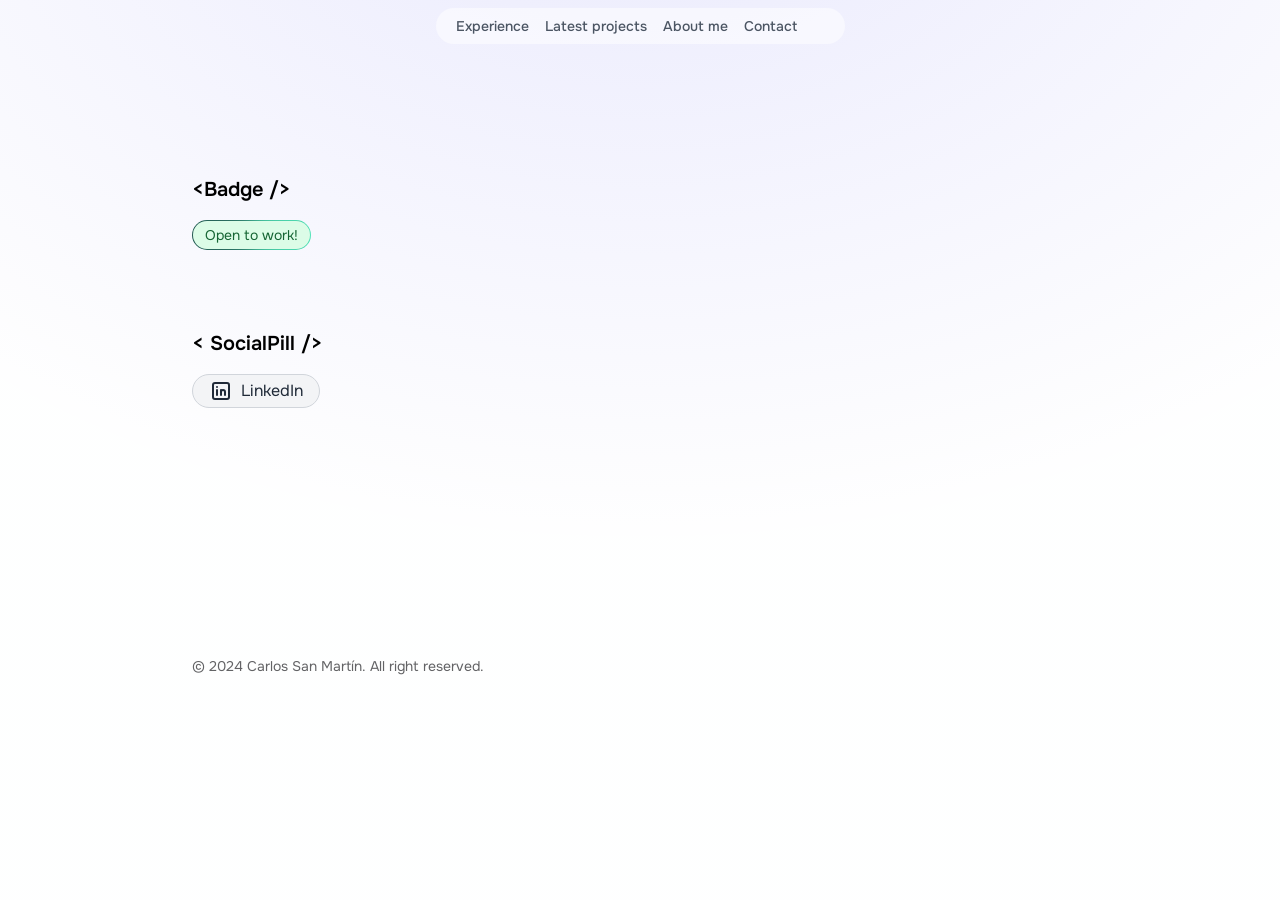
==== components/index.html @ a79320c5 "Add files via upload" ====
<!DOCTYPE html><html lang="es"> <head><meta charset="UTF-8"><meta name="description" content="El catálogo de componentes de nuestro porfolio"><meta name="viewport" content="width=device-width"><link rel="icon" type="image/svg+xml" href="/favicon.svg"><meta name="generator" content="Astro v4.4.5"><title>Design System porfolio.dev</title><meta name="astro-view-transitions-enabled" content="true"><meta name="astro-view-transitions-fallback" content="animate"><link rel="stylesheet" href="/_astro/components.Bt1zYkeA.css" /><script type="module" src="/_astro/hoisted.CfD_V-On.js"></script></head> <body class="relative text-black dark:text-white"> <div class="absolute top-0 bottom-0 z-[-2] min-h-screen w-full bg-gray-50 dark:bg-gray-950
      bg-[radial-gradient(ellipse_80%_80%_at_50%_-20%,rgba(217,216,255,0.5),rgba(255,255,255,0.9))]
      dark:bg-[radial-gradient(ellipse_80%_80%_at_50%_-20%,rgba(120,119,198,0.3),rgba(255,255,255,0))]"></div> <header class="fixed top-0 z-10 flex items-center justify-center w-full mx-auto mt-2" data-astro-cid-3ef6ksr2> <nav class="flex px-3 text-sm font-medium rounded-full text-gray-600 dark:text-gray-200 justify-center items-center" data-astro-cid-3ef6ksr2> <a class="relative block px-2 py-2 transition hover:text-blue-500 dark:hover:text-blue-500" aria-label="experience" href="/#experience" data-astro-cid-3ef6ksr2> Experience </a><a class="relative block px-2 py-2 transition hover:text-blue-500 dark:hover:text-blue-500" aria-label="Latest projects" href="/#projects" data-astro-cid-3ef6ksr2> Latest projects </a><a class="relative block px-2 py-2 transition hover:text-blue-500 dark:hover:text-blue-500" aria-label="About me" href="/#about-me" data-astro-cid-3ef6ksr2> About me </a><a class="relative block px-2 py-2 transition hover:text-blue-500 dark:hover:text-blue-500" aria-label="contact" href="mailto:sanmartineme@gmail.com" data-astro-cid-3ef6ksr2> Contact </a> <div class="relative ml-1 mr-1" data-astro-cid-x3pjskd3> <button id="theme-toggle-btn" class="appearance-none border-none flex hover:scale-125 transition" data-astro-cid-x3pjskd3 data-astro-transition-persist="astro-ko5uysgj-1"> <span class="sr-only" data-astro-cid-x3pjskd3>Choose the visual pattern</span> <svg id="light" class="theme-toggle-icon size-5 transition-all" data-astro-cid-x3pjskd3 width="24" height="24" viewBox="0 0 24 24" stroke-width="2" stroke="currentColor" fill="none" stroke-linecap="round" stroke-linejoin="round"> <path stroke="none" d="M0 0h24v24H0z" fill="none"></path> <path d="M12 12m-4 0a4 4 0 1 0 8 0a4 4 0 1 0 -8 0"></path> <path d="M3 12h1m8 -9v1m8 8h1m-9 8v1m-6.4 -15.4l.7 .7m12.1 -.7l-.7 .7m0 11.4l.7 .7m-12.1 -.7l-.7 .7"></path> </svg> <svg id="dark" class="theme-toggle-icon absolute size-5 transition-all" data-astro-cid-x3pjskd3 width="24" height="24" viewBox="0 0 24 24" stroke-width="2" stroke="currentColor" fill="none" stroke-linecap="round" stroke-linejoin="round"> <path stroke="none" d="M0 0h24v24H0z" fill="none"></path> <path d="M12 3c.132 0 .263 0 .393 0a7.5 7.5 0 0 0 7.92 12.446a9 9 0 1 1 -8.313 -12.454z"></path> </svg> </button> <div id="themes-menu" class="absolute hidden scale-80 top-8 right-0 text-sm p-1 min-w-[8rem] rounded-md border border-gray-100 bg-white/90 dark:bg-gray-900/90 dark:border-gray-500/20 shadow-[0_3px_10px_rgb(0,0,0,0.2)] backdrop-blur-md" data-astro-cid-x3pjskd3 data-astro-transition-persist="astro-fyqz2s63-2"> <ul data-astro-cid-x3pjskd3> <li class="themes-menu-option px-2 py-1.5 cursor-default hover:bg-neutral-400/40 dark:hover:bg-gray-500/50 rounded-sm" data-astro-cid-x3pjskd3> Light </li><li class="themes-menu-option px-2 py-1.5 cursor-default hover:bg-neutral-400/40 dark:hover:bg-gray-500/50 rounded-sm" data-astro-cid-x3pjskd3> Dark </li> </ul> </div> </div>  <script>
  let remove = null
  const matchMedia = window.matchMedia("(prefers-color-scheme: dark)")
  const themesMenu = document.getElementById("themes-menu")

  const getThemePreference = () => {
    if (typeof localStorage !== "undefined") {
      return localStorage.getItem("theme") ?? "system"
    }

    return window.matchMedia("(prefers-color-scheme: dark)").matches
      ? "dark"
      : "light"
  }

  const updateIcon = (themePreference) => {
    document.querySelectorAll(".theme-toggle-icon").forEach((element) => {
      element.style.scale = element.id === themePreference ? "1" : "0"
    })
  }

  const updateTheme = () => {
    if (remove != null) {
      remove()
    }
    matchMedia.addEventListener("change", updateTheme)
    remove = () => {
      matchMedia.removeEventListener("change", updateTheme)
    }

    const themePreference = getThemePreference()
    const isDark =
      themePreference === "dark" ||
      (themePreference === "system" && matchMedia.matches)

    updateIcon(themePreference)
    document.documentElement.classList[isDark ? "add" : "remove"]("dark")
  }

  updateTheme()

  document.addEventListener("click", () => themesMenu.classList.remove("open"))

  document.getElementById("theme-toggle-btn").addEventListener("click", (e) => {
    e.stopPropagation()
    const isClosed = !themesMenu.classList.contains("open")
    themesMenu.classList[isClosed ? "add" : "remove"]("open")
  })

  document.querySelectorAll(".themes-menu-option").forEach((element) => {
    element.addEventListener("click", (e) => {
      localStorage.setItem("theme", e.target.innerText.toLowerCase().trim())
      updateTheme()
    })
  })

  document.addEventListener('astro:after-swap', () => {
    updateTheme();
    window.scrollTo({ left: 0, top: 0, behavior: 'instant' });
  })
</script> </nav> </header>    <section class="section py-44 pb-32 flex flex-col gap-y-10 scroll-m-20 w-full mx-auto container lg:max-w-4xl md:max-w-2xl">  <article class="mb-10"> <h1 class="mb-4 text-xl font-semibold">&lt;Badge /&gt;</h1> <div class="flex items-center "> <span class="relative inline-flex overflow-hidden rounded-full p-[1px]"> <span class="absolute inset-[-1000%] animate-[spin_2s_linear_infinite] bg-[conic-gradient(from_90deg_at_50%_50%,#51E4B8_0%,#21554E_50%,#51E4B8_100%)]"></span> <div class="inline-flex items-center justify-center w-full px-3 py-1 text-sm text-green-800 bg-green-100 rounded-full cursor-pointer dark:bg-gray-800 dark:text-white/80 backdrop-blur-3xl whitespace-nowrap"> Open to work! </div> </span> </div> </article> <article class="mb-10"> <h1 class="mb-4 text-xl font-semibold">&lt SocialPill /&gt;</h1> <div class="flex"> <a href="https://www.linkedin.com/in/sanmartineme/" target="_blank" rel="noopener noreferrer" role="link" class="inline-flex items-center justify-center gap-2 px-4 py-1 text-gray-800 transition bg-gray-100 border border-gray-300 rounded-full dark:bg-gray-800 dark:border-gray-600 dark:text-white focus-visible:ring-yellow-500/80 text-md hover:bg-gray-900 hover:border-gray-700 hover:text-white dark:hover:bg-gray-100 dark:hover:border-gray-300 dark:hover:text-black group max-w-fit focus:outline-none focus-visible:outline-none focus-visible:ring focus-visible:ring-white focus-visible:ring-offset-2 active:bg-black">  <svg class="size-4 md:size-6" xmlns="http://www.w3.org/2000/svg" class="icon icon-tabler icon-tabler-brand-linkedin" width="24" height="24" viewBox="0 0 24 24" stroke-width="2" stroke="currentColor" fill="none" stroke-linecap="round" stroke-linejoin="round"><path stroke="none" d="M0 0h24v24H0z" fill="none"></path><path d="M4 4m0 2a2 2 0 0 1 2 -2h12a2 2 0 0 1 2 2v12a2 2 0 0 1 -2 2h-12a2 2 0 0 1 -2 -2z"></path><path d="M8 11l0 5"></path><path d="M8 8l0 .01"></path><path d="M12 16l0 -5"></path><path d="M16 16v-3a2 2 0 0 0 -4 0"></path></svg>
LinkedIn
 </a> </div> </article>  </section>  <footer class="opacity-80 m-4 min-[375px]:pl-4 md:pl-0 mt-16 w-full mx-auto container lg:max-w-4xl md:max-w-2xl mb-10 flex justify-center"> <div class="rounded-lg w-full max-w-screen-xl mx-auto md:flex md:items-center md:justify-between py-4"> <span class="text-sm sm:text-center text-zinc-800/90 dark:text-zinc-200/90">© 2024 <a href="#" class="hover:underline">Carlos San Martín</a>. All right reserved.
</span> </div> </footer>  </body> </html>
---- _astro/components.Bt1zYkeA.css ----
*,:before,:after{box-sizing:border-box;border-width:0;border-style:solid;border-color:#e5e7eb}:before,:after{--tw-content: ""}html,:host{line-height:1.5;-webkit-text-size-adjust:100%;-moz-tab-size:4;-o-tab-size:4;tab-size:4;font-family:ui-sans-serif,system-ui,sans-serif,"Apple Color Emoji","Segoe UI Emoji",Segoe UI Symbol,"Noto Color Emoji";font-feature-settings:normal;font-variation-settings:normal;-webkit-tap-highlight-color:transparent}body{margin:0;line-height:inherit}hr{height:0;color:inherit;border-top-width:1px}abbr:where([title]){-webkit-text-decoration:underline dotted;text-decoration:underline dotted}h1,h2,h3,h4,h5,h6{font-size:inherit;font-weight:inherit}a{color:inherit;text-decoration:inherit}b,strong{font-weight:bolder}code,kbd,samp,pre{font-family:ui-monospace,SFMono-Regular,Menlo,Monaco,Consolas,Liberation Mono,Courier New,monospace;font-feature-settings:normal;font-variation-settings:normal;font-size:1em}small{font-size:80%}sub,sup{font-size:75%;line-height:0;position:relative;vertical-align:baseline}sub{bottom:-.25em}sup{top:-.5em}table{text-indent:0;border-color:inherit;border-collapse:collapse}button,input,optgroup,select,textarea{font-family:inherit;font-feature-settings:inherit;font-variation-settings:inherit;font-size:100%;font-weight:inherit;line-height:inherit;color:inherit;margin:0;padding:0}button,select{text-transform:none}button,[type=button],[type=reset],[type=submit]{-webkit-appearance:button;background-color:transparent;background-image:none}:-moz-focusring{outline:auto}:-moz-ui-invalid{box-shadow:none}progress{vertical-align:baseline}::-webkit-inner-spin-button,::-webkit-outer-spin-button{height:auto}[type=search]{-webkit-appearance:textfield;outline-offset:-2px}::-webkit-search-decoration{-webkit-appearance:none}::-webkit-file-upload-button{-webkit-appearance:button;font:inherit}summary{display:list-item}blockquote,dl,dd,h1,h2,h3,h4,h5,h6,hr,figure,p,pre{margin:0}fieldset{margin:0;padding:0}legend{padding:0}ol,ul,menu{list-style:none;margin:0;padding:0}dialog{padding:0}textarea{resize:vertical}input::-moz-placeholder,textarea::-moz-placeholder{opacity:1;color:#9ca3af}input::placeholder,textarea::placeholder{opacity:1;color:#9ca3af}button,[role=button]{cursor:pointer}:disabled{cursor:default}img,svg,video,canvas,audio,iframe,embed,object{display:block;vertical-align:middle}img,video{max-width:100%;height:auto}[hidden]{display:none}*,:before,:after{--tw-border-spacing-x: 0;--tw-border-spacing-y: 0;--tw-translate-x: 0;--tw-translate-y: 0;--tw-rotate: 0;--tw-skew-x: 0;--tw-skew-y: 0;--tw-scale-x: 1;--tw-scale-y: 1;--tw-pan-x: ;--tw-pan-y: ;--tw-pinch-zoom: ;--tw-scroll-snap-strictness: proximity;--tw-gradient-from-position: ;--tw-gradient-via-position: ;--tw-gradient-to-position: ;--tw-ordinal: ;--tw-slashed-zero: ;--tw-numeric-figure: ;--tw-numeric-spacing: ;--tw-numeric-fraction: ;--tw-ring-inset: ;--tw-ring-offset-width: 0px;--tw-ring-offset-color: #fff;--tw-ring-color: rgb(59 130 246 / .5);--tw-ring-offset-shadow: 0 0 #0000;--tw-ring-shadow: 0 0 #0000;--tw-shadow: 0 0 #0000;--tw-shadow-colored: 0 0 #0000;--tw-blur: ;--tw-brightness: ;--tw-contrast: ;--tw-grayscale: ;--tw-hue-rotate: ;--tw-invert: ;--tw-saturate: ;--tw-sepia: ;--tw-drop-shadow: ;--tw-backdrop-blur: ;--tw-backdrop-brightness: ;--tw-backdrop-contrast: ;--tw-backdrop-grayscale: ;--tw-backdrop-hue-rotate: ;--tw-backdrop-invert: ;--tw-backdrop-opacity: ;--tw-backdrop-saturate: ;--tw-backdrop-sepia: }::backdrop{--tw-border-spacing-x: 0;--tw-border-spacing-y: 0;--tw-translate-x: 0;--tw-translate-y: 0;--tw-rotate: 0;--tw-skew-x: 0;--tw-skew-y: 0;--tw-scale-x: 1;--tw-scale-y: 1;--tw-pan-x: ;--tw-pan-y: ;--tw-pinch-zoom: ;--tw-scroll-snap-strictness: proximity;--tw-gradient-from-position: ;--tw-gradient-via-position: ;--tw-gradient-to-position: ;--tw-ordinal: ;--tw-slashed-zero: ;--tw-numeric-figure: ;--tw-numeric-spacing: ;--tw-numeric-fraction: ;--tw-ring-inset: ;--tw-ring-offset-width: 0px;--tw-ring-offset-color: #fff;--tw-ring-color: rgb(59 130 246 / .5);--tw-ring-offset-shadow: 0 0 #0000;--tw-ring-shadow: 0 0 #0000;--tw-shadow: 0 0 #0000;--tw-shadow-colored: 0 0 #0000;--tw-blur: ;--tw-brightness: ;--tw-contrast: ;--tw-grayscale: ;--tw-hue-rotate: ;--tw-invert: ;--tw-saturate: ;--tw-sepia: ;--tw-drop-shadow: ;--tw-backdrop-blur: ;--tw-backdrop-brightness: ;--tw-backdrop-contrast: ;--tw-backdrop-grayscale: ;--tw-backdrop-hue-rotate: ;--tw-backdrop-invert: ;--tw-backdrop-opacity: ;--tw-backdrop-saturate: ;--tw-backdrop-sepia: }.container{width:100%}@media (min-width: 640px){.container{max-width:640px}}@media (min-width: 768px){.container{max-width:768px}}@media (min-width: 1024px){.container{max-width:1024px}}@media (min-width: 1280px){.container{max-width:1280px}}@media (min-width: 1536px){.container{max-width:1536px}}.sr-only{position:absolute;width:1px;height:1px;padding:0;margin:-1px;overflow:hidden;clip:rect(0,0,0,0);white-space:nowrap;border-width:0}.fixed{position:fixed}.absolute{position:absolute}.relative{position:relative}.sticky{position:sticky}.inset-\[-1000\%\]{inset:-1000%}.-left-\[42px\]{left:-42px}.bottom-0{bottom:0}.right-0{right:0}.top-0{top:0}.top-8{top:2rem}.z-10{z-index:10}.z-\[-2\]{z-index:-2}.order-2{order:2}.col-span-6{grid-column:span 6 / span 6}.row-span-5{grid-row:span 5 / span 5}.m-0{margin:0}.m-4{margin:1rem}.mx-12{margin-left:3rem;margin-right:3rem}.mx-auto{margin-left:auto;margin-right:auto}.mb-10{margin-bottom:2.5rem}.mb-2{margin-bottom:.5rem}.mb-4{margin-bottom:1rem}.mb-6{margin-bottom:1.5rem}.ml-1{margin-left:.25rem}.mr-1{margin-right:.25rem}.mt-16{margin-top:4rem}.mt-2{margin-top:.5rem}.mt-4{margin-top:1rem}.mt-6{margin-top:1.5rem}.mt-8{margin-top:2rem}.block{display:block}.inline{display:inline}.flex{display:flex}.inline-flex{display:inline-flex}.grid{display:grid}.hidden{display:none}.size-4{width:1rem;height:1rem}.size-5{width:1.25rem;height:1.25rem}.size-7{width:1.75rem;height:1.75rem}.size-8{width:2rem;height:2rem}.h-56{height:14rem}.min-h-screen{min-height:100vh}.w-5{width:1.25rem}.w-full{width:100%}.min-w-\[8rem\]{min-width:8rem}.max-w-fit{max-width:-moz-fit-content;max-width:fit-content}.max-w-screen-xl{max-width:1280px}.transform{transform:translate(var(--tw-translate-x),var(--tw-translate-y)) rotate(var(--tw-rotate)) skew(var(--tw-skew-x)) skewY(var(--tw-skew-y)) scaleX(var(--tw-scale-x)) scaleY(var(--tw-scale-y))}@keyframes spin{to{transform:rotate(360deg)}}.animate-\[spin_2s_linear_infinite\]{animation:spin 2s linear infinite}.cursor-default{cursor:default}.cursor-pointer{cursor:pointer}.scroll-m-20{scroll-margin:5rem}.appearance-none{-webkit-appearance:none;-moz-appearance:none;appearance:none}.flex-row{flex-direction:row}.flex-col{flex-direction:column}.flex-wrap{flex-wrap:wrap}.items-end{align-items:flex-end}.items-center{align-items:center}.justify-start{justify-content:flex-start}.justify-center{justify-content:center}.gap-2{gap:.5rem}.gap-4{gap:1rem}.gap-8{gap:2rem}.gap-x-2{-moz-column-gap:.5rem;column-gap:.5rem}.gap-x-3{-moz-column-gap:.75rem;column-gap:.75rem}.gap-x-4{-moz-column-gap:1rem;column-gap:1rem}.gap-y-10{row-gap:2.5rem}.gap-y-16{row-gap:4rem}.space-x-0>:not([hidden])~:not([hidden]){--tw-space-x-reverse: 0;margin-right:calc(0px * var(--tw-space-x-reverse));margin-left:calc(0px * calc(1 - var(--tw-space-x-reverse)))}.space-x-2>:not([hidden])~:not([hidden]){--tw-space-x-reverse: 0;margin-right:calc(.5rem * var(--tw-space-x-reverse));margin-left:calc(.5rem * calc(1 - var(--tw-space-x-reverse)))}.space-y-24>:not([hidden])~:not([hidden]){--tw-space-y-reverse: 0;margin-top:calc(6rem * calc(1 - var(--tw-space-y-reverse)));margin-bottom:calc(6rem * var(--tw-space-y-reverse))}.space-y-8>:not([hidden])~:not([hidden]){--tw-space-y-reverse: 0;margin-top:calc(2rem * calc(1 - var(--tw-space-y-reverse)));margin-bottom:calc(2rem * var(--tw-space-y-reverse))}.overflow-hidden{overflow:hidden}.overflow-clip{overflow:clip}.whitespace-nowrap{white-space:nowrap}.text-pretty{text-wrap:pretty}.rounded-full{border-radius:9999px}.rounded-lg{border-radius:.5rem}.rounded-md{border-radius:.375rem}.rounded-sm{border-radius:.125rem}.rounded-xl{border-radius:.75rem}.border{border-width:1px}.border-none{border-style:none}.border-gray-100{--tw-border-opacity: 1;border-color:rgb(243 244 246 / var(--tw-border-opacity))}.border-gray-300{--tw-border-opacity: 1;border-color:rgb(209 213 219 / var(--tw-border-opacity))}.bg-\[\#003159\]{--tw-bg-opacity: 1;background-color:rgb(0 49 89 / var(--tw-bg-opacity))}.bg-black{--tw-bg-opacity: 1;background-color:rgb(0 0 0 / var(--tw-bg-opacity))}.bg-gray-100{--tw-bg-opacity: 1;background-color:rgb(243 244 246 / var(--tw-bg-opacity))}.bg-gray-50{--tw-bg-opacity: 1;background-color:rgb(249 250 251 / var(--tw-bg-opacity))}.bg-green-100{--tw-bg-opacity: 1;background-color:rgb(220 252 231 / var(--tw-bg-opacity))}.bg-white\/90{background-color:#ffffffe6}.bg-\[conic-gradient\(from_90deg_at_50\%_50\%\,\#51E4B8_0\%\,\#21554E_50\%\,\#51E4B8_100\%\)\]{background-image:conic-gradient(from 90deg at 50% 50%,#51e4b8,#21554e,#51e4b8)}.bg-\[radial-gradient\(ellipse_80\%_80\%_at_50\%_-20\%\,rgba\(217\,216\,255\,0\.5\)\,rgba\(255\,255\,255\,0\.9\)\)\]{background-image:radial-gradient(ellipse 80% 80% at 50% -20%,#d9d8ff80,#ffffffe6)}.object-cover{-o-object-fit:cover;object-fit:cover}.object-top{-o-object-position:top;object-position:top}.p-0{padding:0}.p-1{padding:.25rem}.p-\[1px\]{padding:1px}.px-2{padding-left:.5rem;padding-right:.5rem}.px-3{padding-left:.75rem;padding-right:.75rem}.px-4{padding-left:1rem;padding-right:1rem}.py-1{padding-top:.25rem;padding-bottom:.25rem}.py-1\.5{padding-top:.375rem;padding-bottom:.375rem}.py-16{padding-top:4rem;padding-bottom:4rem}.py-2{padding-top:.5rem;padding-bottom:.5rem}.py-4{padding-top:1rem;padding-bottom:1rem}.py-44{padding-top:11rem;padding-bottom:11rem}.pb-12{padding-bottom:3rem}.pb-32{padding-bottom:8rem}.pb-4{padding-bottom:1rem}.text-2xl{font-size:1.5rem;line-height:2rem}.text-3xl{font-size:1.875rem;line-height:2.25rem}.text-4xl{font-size:2.25rem;line-height:2.5rem}.text-5xl{font-size:3rem;line-height:1}.text-base{font-size:1rem;line-height:1.5rem}.text-lg{font-size:1.125rem;line-height:1.75rem}.text-sm{font-size:.875rem;line-height:1.25rem}.text-xl{font-size:1.25rem;line-height:1.75rem}.text-xs{font-size:.75rem;line-height:1rem}.font-bold{font-weight:700}.font-medium{font-weight:500}.font-semibold{font-weight:600}.tracking-tight{letter-spacing:-.025em}.text-black{--tw-text-opacity: 1;color:rgb(0 0 0 / var(--tw-text-opacity))}.text-black\/80{color:#000c}.text-blue-500{--tw-text-opacity: 1;color:rgb(59 130 246 / var(--tw-text-opacity))}.text-gray-600{--tw-text-opacity: 1;color:rgb(75 85 99 / var(--tw-text-opacity))}.text-gray-600\/80{color:#4b5563cc}.text-gray-700{--tw-text-opacity: 1;color:rgb(55 65 81 / var(--tw-text-opacity))}.text-gray-800{--tw-text-opacity: 1;color:rgb(31 41 55 / var(--tw-text-opacity))}.text-green-500{--tw-text-opacity: 1;color:rgb(34 197 94 / var(--tw-text-opacity))}.text-green-800{--tw-text-opacity: 1;color:rgb(22 101 52 / var(--tw-text-opacity))}.text-white{--tw-text-opacity: 1;color:rgb(255 255 255 / var(--tw-text-opacity))}.text-yellow-500{--tw-text-opacity: 1;color:rgb(234 179 8 / var(--tw-text-opacity))}.text-zinc-800\/90{color:#27272ae6}.opacity-80{opacity:.8}.shadow-\[0_3px_10px_rgb\(0\,0\,0\,0\.2\)\]{--tw-shadow: 0 3px 10px rgb(0,0,0,.2);--tw-shadow-colored: 0 3px 10px var(--tw-shadow-color);box-shadow:var(--tw-ring-offset-shadow, 0 0 #0000),var(--tw-ring-shadow, 0 0 #0000),var(--tw-shadow)}.shadow-lg{--tw-shadow: 0 10px 15px -3px rgb(0 0 0 / .1), 0 4px 6px -4px rgb(0 0 0 / .1);--tw-shadow-colored: 0 10px 15px -3px var(--tw-shadow-color), 0 4px 6px -4px var(--tw-shadow-color);box-shadow:var(--tw-ring-offset-shadow, 0 0 #0000),var(--tw-ring-shadow, 0 0 #0000),var(--tw-shadow)}.shadow-xl{--tw-shadow: 0 20px 25px -5px rgb(0 0 0 / .1), 0 8px 10px -6px rgb(0 0 0 / .1);--tw-shadow-colored: 0 20px 25px -5px var(--tw-shadow-color), 0 8px 10px -6px var(--tw-shadow-color);box-shadow:var(--tw-ring-offset-shadow, 0 0 #0000),var(--tw-ring-shadow, 0 0 #0000),var(--tw-shadow)}.ring-1{--tw-ring-offset-shadow: var(--tw-ring-inset) 0 0 0 var(--tw-ring-offset-width) var(--tw-ring-offset-color);--tw-ring-shadow: var(--tw-ring-inset) 0 0 0 calc(1px + var(--tw-ring-offset-width)) var(--tw-ring-color);box-shadow:var(--tw-ring-offset-shadow),var(--tw-ring-shadow),var(--tw-shadow, 0 0 #0000)}.blur{--tw-blur: blur(8px);filter:var(--tw-blur) var(--tw-brightness) var(--tw-contrast) var(--tw-grayscale) var(--tw-hue-rotate) var(--tw-invert) var(--tw-saturate) var(--tw-sepia) var(--tw-drop-shadow)}.backdrop-blur{--tw-backdrop-blur: blur(8px);-webkit-backdrop-filter:var(--tw-backdrop-blur) var(--tw-backdrop-brightness) var(--tw-backdrop-contrast) var(--tw-backdrop-grayscale) var(--tw-backdrop-hue-rotate) var(--tw-backdrop-invert) var(--tw-backdrop-opacity) var(--tw-backdrop-saturate) var(--tw-backdrop-sepia);backdrop-filter:var(--tw-backdrop-blur) var(--tw-backdrop-brightness) var(--tw-backdrop-contrast) var(--tw-backdrop-grayscale) var(--tw-backdrop-hue-rotate) var(--tw-backdrop-invert) var(--tw-backdrop-opacity) var(--tw-backdrop-saturate) var(--tw-backdrop-sepia)}.backdrop-blur-3xl{--tw-backdrop-blur: blur(64px);-webkit-backdrop-filter:var(--tw-backdrop-blur) var(--tw-backdrop-brightness) var(--tw-backdrop-contrast) var(--tw-backdrop-grayscale) var(--tw-backdrop-hue-rotate) var(--tw-backdrop-invert) var(--tw-backdrop-opacity) var(--tw-backdrop-saturate) var(--tw-backdrop-sepia);backdrop-filter:var(--tw-backdrop-blur) var(--tw-backdrop-brightness) var(--tw-backdrop-contrast) var(--tw-backdrop-grayscale) var(--tw-backdrop-hue-rotate) var(--tw-backdrop-invert) var(--tw-backdrop-opacity) var(--tw-backdrop-saturate) var(--tw-backdrop-sepia)}.backdrop-blur-md{--tw-backdrop-blur: blur(12px);-webkit-backdrop-filter:var(--tw-backdrop-blur) var(--tw-backdrop-brightness) var(--tw-backdrop-contrast) var(--tw-backdrop-grayscale) var(--tw-backdrop-hue-rotate) var(--tw-backdrop-invert) var(--tw-backdrop-opacity) var(--tw-backdrop-saturate) var(--tw-backdrop-sepia);backdrop-filter:var(--tw-backdrop-blur) var(--tw-backdrop-brightness) var(--tw-backdrop-contrast) var(--tw-backdrop-grayscale) var(--tw-backdrop-hue-rotate) var(--tw-backdrop-invert) var(--tw-backdrop-opacity) var(--tw-backdrop-saturate) var(--tw-backdrop-sepia)}.backdrop-filter{-webkit-backdrop-filter:var(--tw-backdrop-blur) var(--tw-backdrop-brightness) var(--tw-backdrop-contrast) var(--tw-backdrop-grayscale) var(--tw-backdrop-hue-rotate) var(--tw-backdrop-invert) var(--tw-backdrop-opacity) var(--tw-backdrop-saturate) var(--tw-backdrop-sepia);backdrop-filter:var(--tw-backdrop-blur) var(--tw-backdrop-brightness) var(--tw-backdrop-contrast) var(--tw-backdrop-grayscale) var(--tw-backdrop-hue-rotate) var(--tw-backdrop-invert) var(--tw-backdrop-opacity) var(--tw-backdrop-saturate) var(--tw-backdrop-sepia)}.transition{transition-property:color,background-color,border-color,text-decoration-color,fill,stroke,opacity,box-shadow,transform,filter,-webkit-backdrop-filter;transition-property:color,background-color,border-color,text-decoration-color,fill,stroke,opacity,box-shadow,transform,filter,backdrop-filter;transition-property:color,background-color,border-color,text-decoration-color,fill,stroke,opacity,box-shadow,transform,filter,backdrop-filter,-webkit-backdrop-filter;transition-timing-function:cubic-bezier(.4,0,.2,1);transition-duration:.15s}.transition-all{transition-property:all;transition-timing-function:cubic-bezier(.4,0,.2,1);transition-duration:.15s}.duration-500{transition-duration:.5s}.ease-in-out{transition-timing-function:cubic-bezier(.4,0,.2,1)}.before\:absolute:before{content:var(--tw-content);position:absolute}.before\:left-\[-35px\]:before{content:var(--tw-content);left:-35px}.before\:block:before{content:var(--tw-content);display:block}.before\:h-full:before{content:var(--tw-content);height:100%}.before\:border-l-2:before{content:var(--tw-content);border-left-width:2px}.before\:border-black\/20:before{content:var(--tw-content);border-color:#0003}.before\:content-\[\'\'\]:before{--tw-content: "";content:var(--tw-content)}.hover\:scale-125:hover{--tw-scale-x: 1.25;--tw-scale-y: 1.25;transform:translate(var(--tw-translate-x),var(--tw-translate-y)) rotate(var(--tw-rotate)) skew(var(--tw-skew-x)) skewY(var(--tw-skew-y)) scaleX(var(--tw-scale-x)) scaleY(var(--tw-scale-y))}.hover\:border-gray-700:hover{--tw-border-opacity: 1;border-color:rgb(55 65 81 / var(--tw-border-opacity))}.hover\:border-gray-900:hover{--tw-border-opacity: 1;border-color:rgb(17 24 39 / var(--tw-border-opacity))}.hover\:bg-gray-800:hover{--tw-bg-opacity: 1;background-color:rgb(31 41 55 / var(--tw-bg-opacity))}.hover\:bg-gray-900:hover{--tw-bg-opacity: 1;background-color:rgb(17 24 39 / var(--tw-bg-opacity))}.hover\:bg-neutral-400\/40:hover{background-color:#a3a3a366}.hover\:text-blue-500:hover{--tw-text-opacity: 1;color:rgb(59 130 246 / var(--tw-text-opacity))}.hover\:text-white:hover{--tw-text-opacity: 1;color:rgb(255 255 255 / var(--tw-text-opacity))}.hover\:text-yellow-700:hover{--tw-text-opacity: 1;color:rgb(161 98 7 / var(--tw-text-opacity))}.hover\:underline:hover{text-decoration-line:underline}.focus\:outline-none:focus{outline:2px solid transparent;outline-offset:2px}.focus-visible\:outline-none:focus-visible{outline:2px solid transparent;outline-offset:2px}.focus-visible\:ring:focus-visible{--tw-ring-offset-shadow: var(--tw-ring-inset) 0 0 0 var(--tw-ring-offset-width) var(--tw-ring-offset-color);--tw-ring-shadow: var(--tw-ring-inset) 0 0 0 calc(3px + var(--tw-ring-offset-width)) var(--tw-ring-color);box-shadow:var(--tw-ring-offset-shadow),var(--tw-ring-shadow),var(--tw-shadow, 0 0 #0000)}.focus-visible\:ring-white:focus-visible{--tw-ring-opacity: 1;--tw-ring-color: rgb(255 255 255 / var(--tw-ring-opacity))}.focus-visible\:ring-yellow-500\/80:focus-visible{--tw-ring-color: rgb(234 179 8 / .8)}.focus-visible\:ring-offset-2:focus-visible{--tw-ring-offset-width: 2px}.active\:bg-black:active{--tw-bg-opacity: 1;background-color:rgb(0 0 0 / var(--tw-bg-opacity))}:is(.dark .dark\:border-gray-500\/20){border-color:#6b728033}:is(.dark .dark\:border-gray-600){--tw-border-opacity: 1;border-color:rgb(75 85 99 / var(--tw-border-opacity))}:is(.dark .dark\:bg-gray-800){--tw-bg-opacity: 1;background-color:rgb(31 41 55 / var(--tw-bg-opacity))}:is(.dark .dark\:bg-gray-800\/0){background-color:#1f293700}:is(.dark .dark\:bg-gray-800\/90){background-color:#1f2937e6}:is(.dark .dark\:bg-gray-900\/90){background-color:#111827e6}:is(.dark .dark\:bg-gray-950){--tw-bg-opacity: 1;background-color:rgb(3 7 18 / var(--tw-bg-opacity))}:is(.dark .dark\:bg-\[radial-gradient\(ellipse_80\%_80\%_at_50\%_-20\%\,rgba\(120\,119\,198\,0\.3\)\,rgba\(255\,255\,255\,0\)\)\]){background-image:radial-gradient(ellipse 80% 80% at 50% -20%,#7877c64d,#fff0)}:is(.dark .dark\:text-gray-100){--tw-text-opacity: 1;color:rgb(243 244 246 / var(--tw-text-opacity))}:is(.dark .dark\:text-gray-200){--tw-text-opacity: 1;color:rgb(229 231 235 / var(--tw-text-opacity))}:is(.dark .dark\:text-gray-300){--tw-text-opacity: 1;color:rgb(209 213 219 / var(--tw-text-opacity))}:is(.dark .dark\:text-gray-400){--tw-text-opacity: 1;color:rgb(156 163 175 / var(--tw-text-opacity))}:is(.dark .dark\:text-white){--tw-text-opacity: 1;color:rgb(255 255 255 / var(--tw-text-opacity))}:is(.dark .dark\:text-white\/80){color:#fffc}:is(.dark .dark\:text-yellow-200){--tw-text-opacity: 1;color:rgb(254 240 138 / var(--tw-text-opacity))}:is(.dark .dark\:text-zinc-200\/90){color:#e4e4e7e6}:is(.dark .dark\:before\:border-white\/15):before{content:var(--tw-content);border-color:#ffffff26}:is(.dark .dark\:hover\:border-gray-300:hover){--tw-border-opacity: 1;border-color:rgb(209 213 219 / var(--tw-border-opacity))}:is(.dark .dark\:hover\:bg-gray-100:hover){--tw-bg-opacity: 1;background-color:rgb(243 244 246 / var(--tw-bg-opacity))}:is(.dark .dark\:hover\:bg-gray-500\/50:hover){background-color:#6b728080}:is(.dark .dark\:hover\:text-black:hover){--tw-text-opacity: 1;color:rgb(0 0 0 / var(--tw-text-opacity))}:is(.dark .dark\:hover\:text-blue-500:hover){--tw-text-opacity: 1;color:rgb(59 130 246 / var(--tw-text-opacity))}:is(.dark .dark\:hover\:text-yellow-300:hover){--tw-text-opacity: 1;color:rgb(253 224 71 / var(--tw-text-opacity))}@media (min-width: 375px){.min-\[375px\]\:pl-4{padding-left:1rem}}@media (min-width: 640px){.sm\:h-full{height:100%}.sm\:rounded-xl{border-radius:.75rem}.sm\:text-center{text-align:center}.sm\:text-5xl{font-size:3rem;line-height:1}}@media (min-width: 768px){.md\:order-1{order:1}.md\:col-span-2{grid-column:span 2 / span 2}.md\:col-span-3{grid-column:span 3 / span 3}.md\:flex{display:flex}.md\:size-6{width:1.5rem;height:1.5rem}.md\:w-1\/2{width:50%}.md\:max-w-2xl{max-width:42rem}.md\:max-w-lg{max-width:32rem}.md\:scale-110{--tw-scale-x: 1.1;--tw-scale-y: 1.1;transform:translate(var(--tw-translate-x),var(--tw-translate-y)) rotate(var(--tw-rotate)) skew(var(--tw-skew-x)) skewY(var(--tw-skew-y)) scaleX(var(--tw-scale-x)) scaleY(var(--tw-scale-y))}.md\:grid-cols-5{grid-template-columns:repeat(5,minmax(0,1fr))}.md\:flex-row{flex-direction:row}.md\:items-center{align-items:center}.md\:justify-center{justify-content:center}.md\:justify-between{justify-content:space-between}.md\:gap-10{gap:2.5rem}.md\:space-x-4>:not([hidden])~:not([hidden]){--tw-space-x-reverse: 0;margin-right:calc(1rem * var(--tw-space-x-reverse));margin-left:calc(1rem * calc(1 - var(--tw-space-x-reverse)))}.md\:space-x-8>:not([hidden])~:not([hidden]){--tw-space-x-reverse: 0;margin-right:calc(2rem * var(--tw-space-x-reverse));margin-left:calc(2rem * calc(1 - var(--tw-space-x-reverse)))}.md\:space-y-0>:not([hidden])~:not([hidden]){--tw-space-y-reverse: 0;margin-top:calc(0px * calc(1 - var(--tw-space-y-reverse)));margin-bottom:calc(0px * var(--tw-space-y-reverse))}.md\:py-36{padding-top:9rem;padding-bottom:9rem}.md\:pl-0{padding-left:0}.md\:hover\:scale-105:hover{--tw-scale-x: 1.05;--tw-scale-y: 1.05;transform:translate(var(--tw-translate-x),var(--tw-translate-y)) rotate(var(--tw-rotate)) skew(var(--tw-skew-x)) skewY(var(--tw-skew-y)) scaleX(var(--tw-scale-x)) scaleY(var(--tw-scale-y))}.group:hover .md\:group-hover\:-translate-y-1{--tw-translate-y: -.25rem;transform:translate(var(--tw-translate-x),var(--tw-translate-y)) rotate(var(--tw-rotate)) skew(var(--tw-skew-x)) skewY(var(--tw-skew-y)) scaleX(var(--tw-scale-x)) scaleY(var(--tw-scale-y))}.group:hover .md\:group-hover\:scale-105{--tw-scale-x: 1.05;--tw-scale-y: 1.05;transform:translate(var(--tw-translate-x),var(--tw-translate-y)) rotate(var(--tw-rotate)) skew(var(--tw-skew-x)) skewY(var(--tw-skew-y)) scaleX(var(--tw-scale-x)) scaleY(var(--tw-scale-y))}.group:hover .md\:group-hover\:shadow-2xl{--tw-shadow: 0 25px 50px -12px rgb(0 0 0 / .25);--tw-shadow-colored: 0 25px 50px -12px var(--tw-shadow-color);box-shadow:var(--tw-ring-offset-shadow, 0 0 #0000),var(--tw-ring-shadow, 0 0 #0000),var(--tw-shadow)}}@media (min-width: 1024px){.lg\:max-w-4xl{max-width:56rem}.lg\:border{border-width:1px}.lg\:border-gray-800{--tw-border-opacity: 1;border-color:rgb(31 41 55 / var(--tw-border-opacity))}.lg\:hover\:border-gray-700:hover{--tw-border-opacity: 1;border-color:rgb(55 65 81 / var(--tw-border-opacity))}.lg\:hover\:bg-gray-800\/50:hover{background-color:#1f293780}}.\[\&\>p\>strong\]\:font-mono>p>strong{font-family:ui-monospace,SFMono-Regular,Menlo,Monaco,Consolas,Liberation Mono,Courier New,monospace}.\[\&\>p\>strong\]\:font-normal>p>strong{font-weight:400}.\[\&\>p\>strong\]\:text-yellow-500>p>strong{--tw-text-opacity: 1;color:rgb(234 179 8 / var(--tw-text-opacity))}:is(.dark .dark\:\[\&\>p\>strong\]\:text-yellow-100>p>strong){--tw-text-opacity: 1;color:rgb(254 249 195 / var(--tw-text-opacity))}.\[\&\>p\]\:mb-4>p{margin-bottom:1rem}.\[\&\>strong\]\:font-semibold>strong{font-weight:600}.\[\&\>strong\]\:text-yellow-500>strong{--tw-text-opacity: 1;color:rgb(234 179 8 / var(--tw-text-opacity))}:is(.dark .dark\:\[\&\>strong\]\:text-yellow-200>strong){--tw-text-opacity: 1;color:rgb(254 240 138 / var(--tw-text-opacity))}@font-face{font-family:Onest Variable;font-style:normal;font-display:swap;font-weight:100 900;src:url([data-uri]) format("woff2-variations");unicode-range:U+0460-052F,U+1C80-1C88,U+20B4,U+2DE0-2DFF,U+A640-A69F,U+FE2E-FE2F}@font-face{font-family:Onest Variable;font-style:normal;font-display:swap;font-weight:100 900;src:url(/_astro/onest-cyrillic-wght-normal.CiQTuMoU.woff2) format("woff2-variations");unicode-range:U+0301,U+0400-045F,U+0490-0491,U+04B0-04B1,U+2116}@font-face{font-family:Onest Variable;font-style:normal;font-display:swap;font-weight:100 900;src:url(/_astro/onest-latin-ext-wght-normal.0BME-IPC.woff2) format("woff2-variations");unicode-range:U+0100-02AF,U+0304,U+0308,U+0329,U+1E00-1E9F,U+1EF2-1EFF,U+2020,U+20A0-20AB,U+20AD-20CF,U+2113,U+2C60-2C7F,U+A720-A7FF}@font-face{font-family:Onest Variable;font-style:normal;font-display:swap;font-weight:100 900;src:url(/_astro/onest-latin-wght-normal.DJzCSW5i.woff2) format("woff2-variations");unicode-range:U+0000-00FF,U+0131,U+0152-0153,U+02BB-02BC,U+02C6,U+02DA,U+02DC,U+0304,U+0308,U+0329,U+2000-206F,U+2074,U+20AC,U+2122,U+2191,U+2193,U+2212,U+2215,U+FEFF,U+FFFD}#themes-menu[data-astro-cid-x3pjskd3].open{display:inline;animation:scale-up-center .15s cubic-bezier(.25,.46,.45,.94) both}@keyframes scale-up-center{0%{transform:scale(.8);opacity:0}to{transform:scale(1);opacity:1}}@keyframes astroFadeInOut{0%{opacity:1}to{opacity:0}}@keyframes astroFadeIn{0%{opacity:0}}@keyframes astroFadeOut{to{opacity:0}}@keyframes astroSlideFromRight{0%{transform:translate(100%)}}@keyframes astroSlideFromLeft{0%{transform:translate(-100%)}}@keyframes astroSlideToRight{to{transform:translate(100%)}}@keyframes astroSlideToLeft{to{transform:translate(-100%)}}@media (prefers-reduced-motion){::view-transition-group(*),::view-transition-old(*),::view-transition-new(*){animation:none!important}[data-astro-transition-scope]{animation:none!important}}nav[data-astro-cid-3ef6ksr2]{animation:nav-shadown 1s linear both;animation-timeline:scroll();animation-range:0 100px;background-color:#ffffff80}:is(.dark nav)[data-astro-cid-3ef6ksr2]{background-color:#1f2937e6}@keyframes nav-shadown{0% {background-color: rgb(255 255 255 / 0);} :is(.dark 0%) {background-color: rgb(31 41 55 / 0);} to { --tw-shadow: 0 10px 15px -3px rgb(0 0 0 / .1), 0 4px 6px -4px rgb(0 0 0 / .1); --tw-shadow-colored: 0 10px 15px -3px var(--tw-shadow-color), 0 4px 6px -4px var(--tw-shadow-color); box-shadow: var(--tw-ring-offset-shadow, 0 0 #0000), var(--tw-ring-shadow, 0 0 #0000), var(--tw-shadow); --tw-ring-offset-shadow: var(--tw-ring-inset) 0 0 0 var(--tw-ring-offset-width) var(--tw-ring-offset-color); --tw-ring-shadow: var(--tw-ring-inset) 0 0 0 calc(1px + var(--tw-ring-offset-width)) var(--tw-ring-color); box-shadow: var(--tw-ring-offset-shadow), var(--tw-ring-shadow), var(--tw-shadow, 0 0 #0000); --tw-ring-color: rgb(255 255 255 / .1); --tw-backdrop-blur: blur(8px); -webkit-backdrop-filter: var(--tw-backdrop-blur) var(--tw-backdrop-brightness) var(--tw-backdrop-contrast) var(--tw-backdrop-grayscale) var(--tw-backdrop-hue-rotate) var(--tw-backdrop-invert) var(--tw-backdrop-opacity) var(--tw-backdrop-saturate) var(--tw-backdrop-sepia); backdrop-filter: var(--tw-backdrop-blur) var(--tw-backdrop-brightness) var(--tw-backdrop-contrast) var(--tw-backdrop-grayscale) var(--tw-backdrop-hue-rotate) var(--tw-backdrop-invert) var(--tw-backdrop-opacity) var(--tw-backdrop-saturate) var(--tw-backdrop-sepia); }}.astro-route-announcer{position:absolute;left:0;top:0;clip:rect(0 0 0 0);clip-path:inset(50%);overflow:hidden;white-space:nowrap;width:1px;height:1px}:root{color-scheme:light dark}html{font-family:Onest Variable,system-ui,sans-serif;scroll-behavior:smooth}body{color:#111111e6;display:flex;flex-direction:column;min-height:100vh;overscroll-behavior:none}@media (prefers-reduced-motion: reduce){html{scroll-behavior:auto}}@media (prefers-color-scheme: dark){body{color:#ffffffe6}}#header-nav{animation:blur linear both .5s;animation-timeline:scroll();animation-range:0 500px}@keyframes blur{to{-webkit-backdrop-filter:blur(20px);backdrop-filter:blur(20px);border-width:1px;border-color:#000;padding:.25rem .75rem;display:flex;flex-direction:row;align-items:center;background-color:#e5e5e5;border-radius:9999px}}@media (prefers-color-scheme: dark){@keyframes blur{0%{border:0px}to{box-shadow:0 5px 50px -5px #0000001a,0 0 0 1px #0000004d;background:#0000004d;-webkit-backdrop-filter:blur(20px);backdrop-filter:blur(20px);border-width:1px;border-color:#000;padding:.25rem .75rem;display:flex;flex-direction:row;align-items:center;background-color:#0000004d;border-radius:9999px}}}
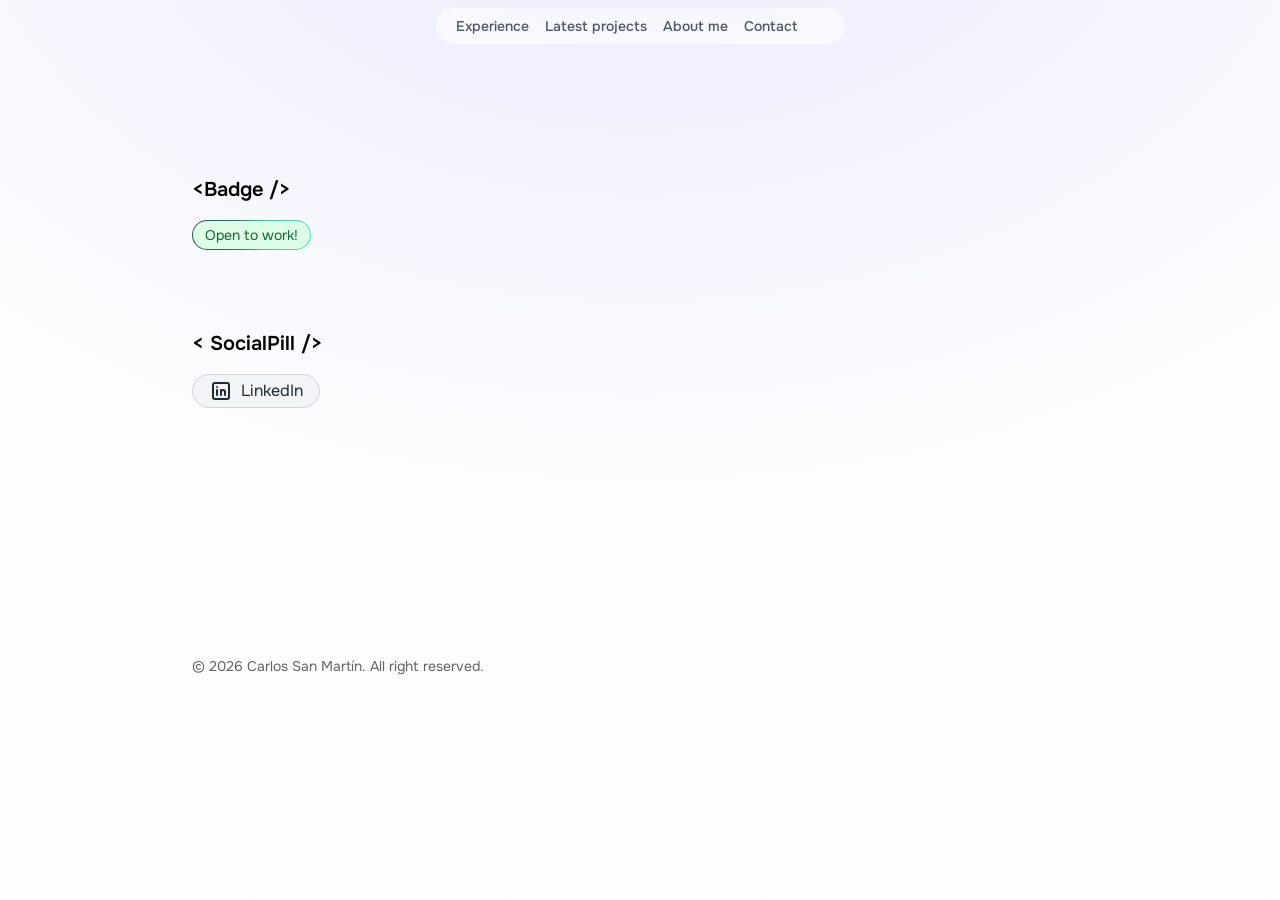
==== commit ce0dd35d: "Add files via upload" ====
--- a/components/index.html
+++ b/components/index.html
@@ -62,5 +62,5 @@
   })
 </script> </nav> </header>    <section class="section py-44 pb-32 flex flex-col gap-y-10 scroll-m-20 w-full mx-auto container lg:max-w-4xl md:max-w-2xl">  <article class="mb-10"> <h1 class="mb-4 text-xl font-semibold">&lt;Badge /&gt;</h1> <div class="flex items-center "> <span class="relative inline-flex overflow-hidden rounded-full p-[1px]"> <span class="absolute inset-[-1000%] animate-[spin_2s_linear_infinite] bg-[conic-gradient(from_90deg_at_50%_50%,#51E4B8_0%,#21554E_50%,#51E4B8_100%)]"></span> <div class="inline-flex items-center justify-center w-full px-3 py-1 text-sm text-green-800 bg-green-100 rounded-full cursor-pointer dark:bg-gray-800 dark:text-white/80 backdrop-blur-3xl whitespace-nowrap"> Open to work! </div> </span> </div> </article> <article class="mb-10"> <h1 class="mb-4 text-xl font-semibold">&lt SocialPill /&gt;</h1> <div class="flex"> <a href="https://www.linkedin.com/in/sanmartineme/" target="_blank" rel="noopener noreferrer" role="link" class="inline-flex items-center justify-center gap-2 px-4 py-1 text-gray-800 transition bg-gray-100 border border-gray-300 rounded-full dark:bg-gray-800 dark:border-gray-600 dark:text-white focus-visible:ring-yellow-500/80 text-md hover:bg-gray-900 hover:border-gray-700 hover:text-white dark:hover:bg-gray-100 dark:hover:border-gray-300 dark:hover:text-black group max-w-fit focus:outline-none focus-visible:outline-none focus-visible:ring focus-visible:ring-white focus-visible:ring-offset-2 active:bg-black">  <svg class="size-4 md:size-6" xmlns="http://www.w3.org/2000/svg" class="icon icon-tabler icon-tabler-brand-linkedin" width="24" height="24" viewBox="0 0 24 24" stroke-width="2" stroke="currentColor" fill="none" stroke-linecap="round" stroke-linejoin="round"><path stroke="none" d="M0 0h24v24H0z" fill="none"></path><path d="M4 4m0 2a2 2 0 0 1 2 -2h12a2 2 0 0 1 2 2v12a2 2 0 0 1 -2 2h-12a2 2 0 0 1 -2 -2z"></path><path d="M8 11l0 5"></path><path d="M8 8l0 .01"></path><path d="M12 16l0 -5"></path><path d="M16 16v-3a2 2 0 0 0 -4 0"></path></svg>
 LinkedIn
- </a> </div> </article>  </section>  <footer class="opacity-80 m-4 min-[375px]:pl-4 md:pl-0 mt-16 w-full mx-auto container lg:max-w-4xl md:max-w-2xl mb-10 flex justify-center"> <div class="rounded-lg w-full max-w-screen-xl mx-auto md:flex md:items-center md:justify-between py-4"> <span class="text-sm sm:text-center text-zinc-800/90 dark:text-zinc-200/90">© 2024 <a href="#" class="hover:underline">Carlos San Martín</a>. All right reserved.
+ </a> </div> </article>  </section>  <footer class="opacity-80 m-4 min-[375px]:pl-4 md:pl-0 mt-16 w-full mx-auto container lg:max-w-4xl md:max-w-2xl mb-10 flex justify-center"> <div class="rounded-lg w-full max-w-screen-xl mx-auto md:flex md:items-center md:justify-between py-4"> <span class="text-sm sm:text-center text-zinc-800/90 dark:text-zinc-200/90">© 2026 <a href="#" class="hover:underline">Carlos San Martín</a>. All right reserved.
 </span> </div> </footer>  </body> </html>
